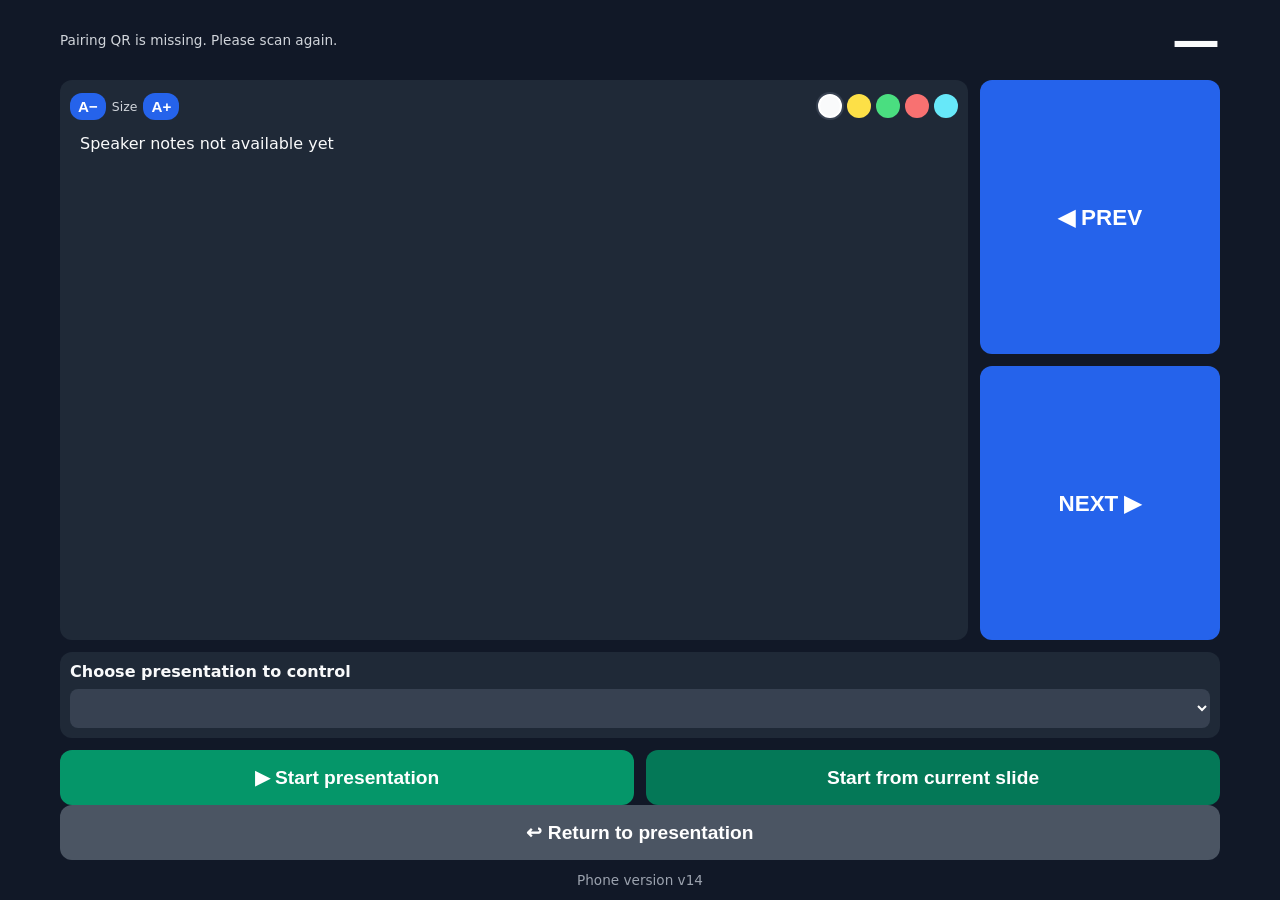
==== src/PresenterConsole.Desktop/wwwroot/index.html @ ba952f6d "feat: use select for presentation picker # Conflicts: #	TASKS.md" ====
<!doctype html>
<html lang="zh-Hant">
<head>
  <meta charset="utf-8"><meta name="viewport" content="width=device-width,initial-scale=1"><meta name="theme-color" content="#111827">
  <link rel="manifest" href="manifest.webmanifest?v=14"><link rel="stylesheet" href="app.css?v=14"><title>Presenter Console</title>
</head>
<body><main>
  <header class="status-bar"><div class="status-summary"><p id="status" data-i18n="connecting">連線中…</p><button id="wake-warning-toggle" class="warning-icon" type="button" data-i18n-aria="wakeWarningExpand" aria-label="展開螢幕鎖定警告" aria-expanded="false" hidden>⚠️</button></div><h1 id="slide">—</h1></header>
  <section id="wake-warning" class="warning" role="status" aria-live="polite" hidden><div><strong data-i18n="wakeTitle">⚠ 螢幕可能會自動鎖定</strong><p data-i18n="wakeText"></p><details><summary data-i18n="wakeSettings">查看設定路徑</summary><ul><li data-i18n="ios"></li><li data-i18n="android"></li></ul></details></div><button id="wake-retry" type="button" data-i18n="retryWake">重新啟用</button></section>
  <section class="primary-area" aria-label="Speaker notes and page controls">
    <section class="notes-panel">
      <div class="notes-toolbar" aria-label="Notes display controls">
        <button id="notes-decrease" type="button" data-i18n="fontDecrease" aria-label="Decrease notes text size">A−</button>
        <span data-i18n="fontSizeLabel">字級</span>
        <button id="notes-increase" type="button" data-i18n="fontIncrease" aria-label="Increase notes text size">A+</button>
        <div class="color-swatches" role="group" data-i18n-aria="colorLabel" aria-label="Notes text color">
          <button type="button" class="color-swatch color-white" data-note-color="#f9fafb" data-i18n-aria="colorWhite" aria-label="White"></button>
          <button type="button" class="color-swatch color-yellow" data-note-color="#fde047" data-i18n-aria="colorYellow" aria-label="Yellow"></button>
          <button type="button" class="color-swatch color-green" data-note-color="#4ade80" data-i18n-aria="colorGreen" aria-label="Green"></button>
          <button type="button" class="color-swatch color-red" data-note-color="#f87171" data-i18n-aria="colorRed" aria-label="Red"></button>
          <button type="button" class="color-swatch color-cyan" data-note-color="#67e8f9" data-i18n-aria="colorCyan" aria-label="Cyan"></button>
        </div>
      </div>
      <article id="notes" data-i18n="notFetched">尚未取得講稿</article>
    </section>
    <nav class="page-controls" aria-label="Page controls"><button id="prev" type="button" data-i18n="prev">◀ PREV</button><button id="next" type="button" data-i18n="next">NEXT ▶</button></nav>
  </section>
  <section class="secondary-area">
    <section class="presentation-picker" aria-labelledby="presentation-label">
      <h2 id="presentation-label" data-i18n="presentationLabel">選擇要控制的簡報</h2>
      <select id="presentation-select" aria-labelledby="presentation-label"></select>
    </section>
    <section class="presentation-controls" aria-label="Start presentation"><button id="start" type="button" data-i18n="start">▶ 開始簡報</button><button id="start-current" type="button" data-i18n="startCurrent">從目前頁開始</button></section>
    <button id="back" type="button" data-i18n="back">↩ 回簡報</button>
    <footer id="version"></footer>
  </section>
</main><script src="NoSleep.min.js?v=14"></script><script src="app.js?v=14"></script></body></html>
---- src/PresenterConsole.Desktop/wwwroot/app.css ----
:root {
  color-scheme: dark;
  font-family: system-ui, sans-serif;
  --page-gap: 12px;
}
body { margin: 0; background: #111827; color: #f9fafb; }
main {
  box-sizing: border-box;
  display: flex;
  flex-direction: column;
  gap: var(--page-gap);
  height: 100dvh;
  max-width: 900px;
  margin: auto;
  padding: max(12px, env(safe-area-inset-top))
    max(12px, env(safe-area-inset-right)) 0
    max(12px, env(safe-area-inset-left));
}
.status-bar {
  display: flex;
  align-items: center;
  justify-content: space-between;
  min-height: 32px;
  gap: 12px;
}
.status-summary { display: flex; align-items: center; min-width: 0; gap: 6px; }
#status {
  margin: 0;
  overflow: hidden;
  color: #d1d5db;
  font-size: .85rem;
  text-overflow: ellipsis;
  white-space: nowrap;
}
.warning-icon {
  min-width: 32px;
  padding: 2px 5px;
  color: #111827;
  background: #fbbf24;
  font-size: 1rem;
  line-height: 1.2;
}
h1 {
  flex: 0 0 auto;
  text-align: center;
  font-size: clamp(1.7rem, 6vw, 3rem);
  margin: 0;
}
.primary-area {
  display: flex;
  flex: 1 1 auto;
  flex-direction: column;
  gap: var(--page-gap);
  min-height: 0;
}
.notes-panel {
  display: flex;
  flex: 1 1 auto;
  flex-direction: column;
  min-height: 0;
  overflow: hidden;
  padding: 10px;
  background: #1f2937;
  border-radius: 12px;
}
.notes-toolbar {
  display: flex;
  align-items: center;
  flex: 0 0 auto;
  gap: 6px;
  min-height: 32px;
  color: #d1d5db;
  font-size: .78rem;
}
.notes-toolbar button { min-width: 34px; padding: 5px 8px; font-size: .95rem; }
.color-swatches { display: flex; gap: 5px; margin-left: auto; }
.color-swatch {
  min-width: 24px !important;
  width: 24px;
  height: 24px;
  padding: 0 !important;
  border: 2px solid transparent;
  border-radius: 50%;
}
.color-swatch[aria-pressed="true"] {
  border-color: #fff;
  box-shadow: 0 0 0 2px #374151;
}
.color-white { background: #f9fafb; }
.color-yellow { background: #fde047; }
.color-green { background: #4ade80; }
.color-red { background: #f87171; }
.color-cyan { background: #67e8f9; }
#notes {
  flex: 1 1 auto;
  min-height: 0;
  overflow: auto;
  padding: 10px;
  white-space: pre-wrap;
  color: #f9fafb;
  font-size: 1rem;
  line-height: 1.5;
}
button {
  border: 0;
  border-radius: 12px;
  color: white;
  background: #2563eb;
  font-size: 1.2rem;
  font-weight: bold;
  padding: 16px;
}
.presentation-controls { display: flex; gap: 12px; }
.presentation-controls button { flex: 1; background: #059669; }
.presentation-controls button:last-child { background: #047857; }
.presentation-picker {
  margin-bottom: 12px;
  padding: 10px;
  background: #1f2937;
  border-radius: 12px;
}
.presentation-picker h2 { margin: 0 0 8px; font-size: 1rem; }
#presentation-select {
  width: 100%;
  box-sizing: border-box;
  padding: 10px 12px;
  background: #374151;
  color: #fff;
  font-size: .95rem;
  border: 0;
  border-radius: 8px;
}
#back { width: 100%; background: #4b5563; }
.page-controls { display: flex; flex: 0 0 auto; gap: 12px; }
.page-controls button {
  flex: 1;
  min-height: 68px;
  padding: 16px 12px;
  font-size: clamp(1.1rem, 4vw, 1.4rem);
}
.secondary-area {
  flex: 0 0 auto;
  overflow-y: auto;
  padding-bottom: max(12px, env(safe-area-inset-bottom));
}
.warning {
  position: fixed;
  right: max(12px, env(safe-area-inset-right));
  bottom: max(12px, env(safe-area-inset-bottom));
  left: max(12px, env(safe-area-inset-left));
  z-index: 10;
  display: flex;
  align-items: flex-start;
  justify-content: space-between;
  gap: 12px;
  max-width: 876px;
  margin: auto;
  padding: 12px;
  color: #111827;
  background: #fbbf24;
  border-radius: 8px;
  box-shadow: 0 8px 24px #0008;
  opacity: 0;
  transform: translateY(12px);
  transition: opacity .18s ease, transform .18s ease;
  visibility: hidden;
}
.warning[hidden] { display: none; }
.warning.is-visible { opacity: 1; transform: translateY(0); visibility: visible; }
.warning button { padding: 8px 12px; color: #111827; background: #fff; }
.warning p { margin: 8px 0; }
.warning ul { margin: 8px 0 0; padding-left: 20px; }
#version { margin-top: 12px; color: #9ca3af; text-align: center; font-size: .85rem; }
@media (orientation: landscape) and (min-width: 600px) {
  main {
    max-width: 1200px;
    padding-right: max(20px, env(safe-area-inset-right));
    padding-left: max(20px, env(safe-area-inset-left));
  }
  .primary-area { flex-direction: row; }
  .notes-panel { min-width: 0; }
  .page-controls { flex: 0 0 clamp(150px, 22vw, 240px); flex-direction: column; }
  .page-controls button { min-height: 0; }
}
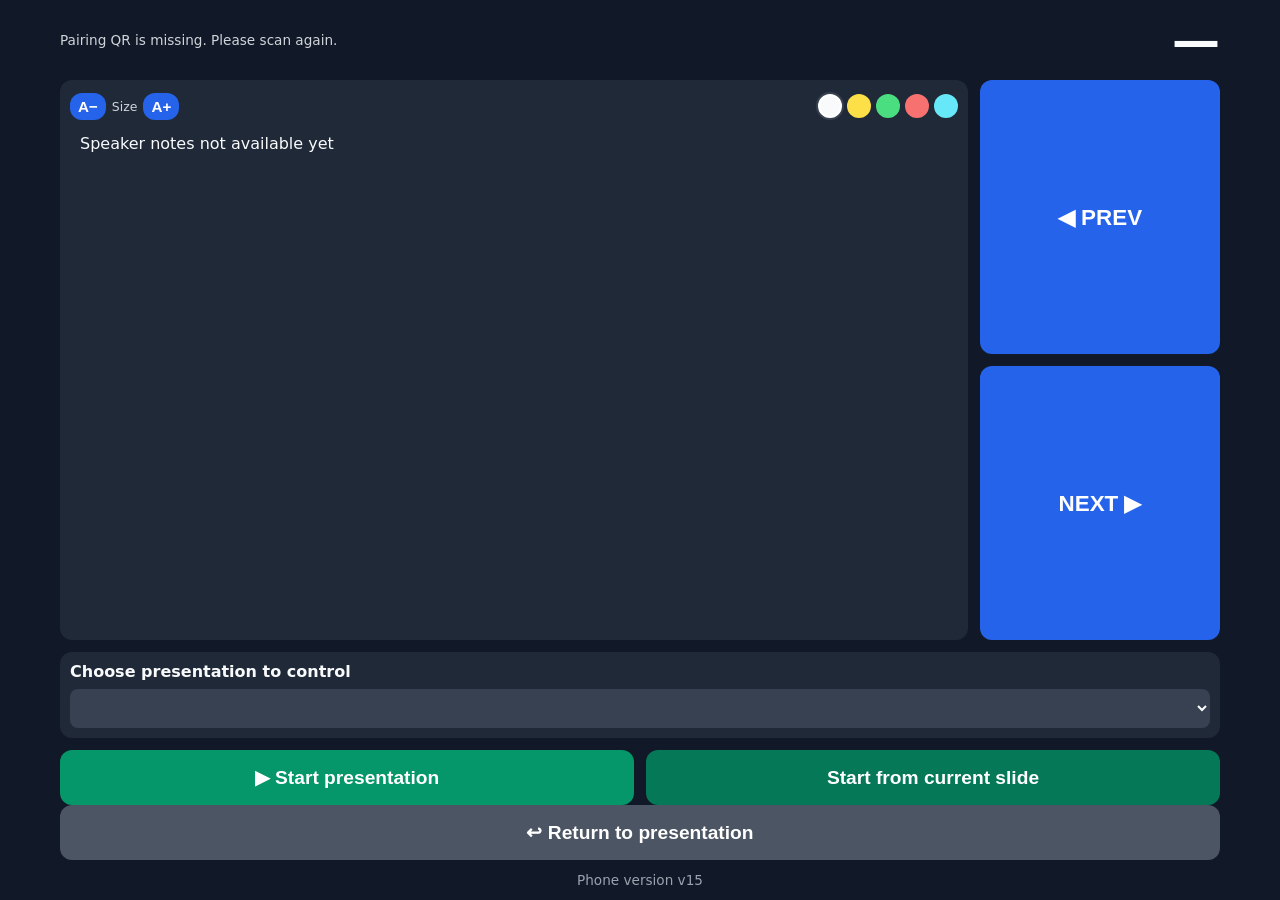
==== commit 3aaef7e0: "fix: bump PWA cache version to v15" ====
--- a/src/PresenterConsole.Desktop/wwwroot/index.html
+++ b/src/PresenterConsole.Desktop/wwwroot/index.html
@@ -2,11 +2,19 @@
 <html lang="zh-Hant">
 <head>
   <meta charset="utf-8"><meta name="viewport" content="width=device-width,initial-scale=1"><meta name="theme-color" content="#111827">
-  <link rel="manifest" href="manifest.webmanifest?v=14"><link rel="stylesheet" href="app.css?v=14"><title>Presenter Console</title>
+  <link rel="manifest" href="manifest.webmanifest?v=15">
+  <link rel="stylesheet" href="app.css?v=15">
+  <title>Presenter Console</title>
 </head>
 <body><main>
   <header class="status-bar"><div class="status-summary"><p id="status" data-i18n="connecting">連線中…</p><button id="wake-warning-toggle" class="warning-icon" type="button" data-i18n-aria="wakeWarningExpand" aria-label="展開螢幕鎖定警告" aria-expanded="false" hidden>⚠️</button></div><h1 id="slide">—</h1></header>
   <section id="wake-warning" class="warning" role="status" aria-live="polite" hidden><div><strong data-i18n="wakeTitle">⚠ 螢幕可能會自動鎖定</strong><p data-i18n="wakeText"></p><details><summary data-i18n="wakeSettings">查看設定路徑</summary><ul><li data-i18n="ios"></li><li data-i18n="android"></li></ul></details></div><button id="wake-retry" type="button" data-i18n="retryWake">重新啟用</button></section>
+  <section id="voice-warning" class="warning" role="status" aria-live="polite" hidden>
+    <div><strong data-i18n="voiceTitle">⚠ 手機未安裝中文語音</strong>
+      <p data-i18n="voiceText"></p>
+    </div>
+    <button id="voice-dismiss" type="button" data-i18n="voiceDismiss">關閉提示</button>
+  </section>
   <section class="primary-area" aria-label="Speaker notes and page controls">
     <section class="notes-panel">
       <div class="notes-toolbar" aria-label="Notes display controls">
@@ -34,4 +42,7 @@
     <button id="back" type="button" data-i18n="back">↩ 回簡報</button>
     <footer id="version"></footer>
   </section>
-</main><script src="NoSleep.min.js?v=14"></script><script src="app.js?v=14"></script></body></html>
+</main>
+<script src="NoSleep.min.js?v=15"></script>
+<script src="app.js?v=15"></script>
+</body></html>
--- a/src/PresenterConsole.Desktop/wwwroot/app.css
+++ b/src/PresenterConsole.Desktop/wwwroot/app.css
@@ -167,6 +167,7 @@
 }
 .warning[hidden] { display: none; }
 .warning.is-visible { opacity: 1; transform: translateY(0); visibility: visible; }
+#voice-warning { bottom: 88px; }
 .warning button { padding: 8px 12px; color: #111827; background: #fff; }
 .warning p { margin: 8px 0; }
 .warning ul { margin: 8px 0 0; padding-left: 20px; }
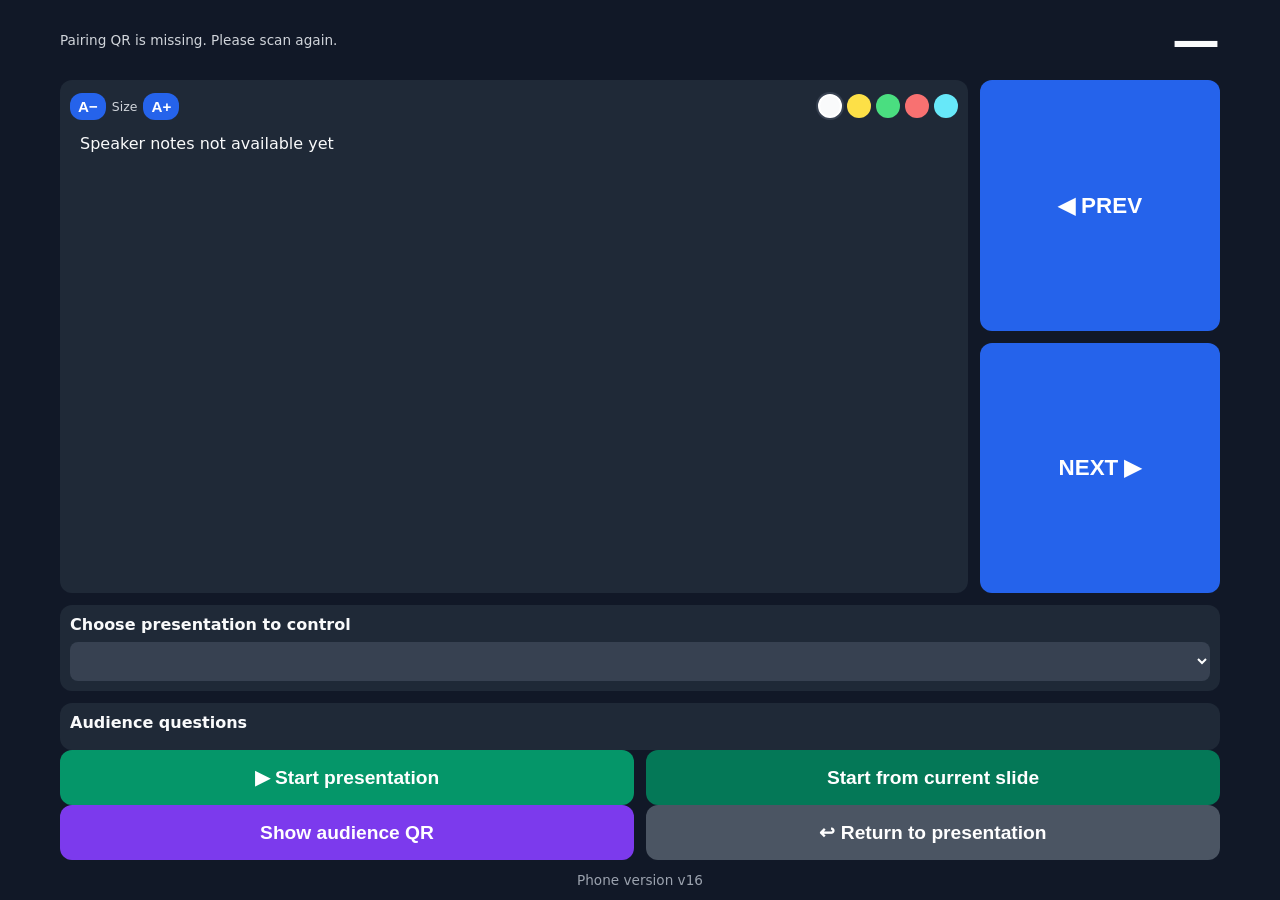
==== commit a67e24b9: "feat: add LAN audience Q&A flow (#93)" ====
--- a/src/PresenterConsole.Desktop/wwwroot/index.html
+++ b/src/PresenterConsole.Desktop/wwwroot/index.html
@@ -2,8 +2,8 @@
 <html lang="zh-Hant">
 <head>
   <meta charset="utf-8"><meta name="viewport" content="width=device-width,initial-scale=1"><meta name="theme-color" content="#111827">
-  <link rel="manifest" href="manifest.webmanifest?v=15">
-  <link rel="stylesheet" href="app.css?v=15">
+  <link rel="manifest" href="manifest.webmanifest?v=16">
+  <link rel="stylesheet" href="app.css?v=16">
   <title>Presenter Console</title>
 </head>
 <body><main>
@@ -38,11 +38,18 @@
       <h2 id="presentation-label" data-i18n="presentationLabel">選擇要控制的簡報</h2>
       <select id="presentation-select" aria-labelledby="presentation-label"></select>
     </section>
+    <section class="questions-panel" aria-labelledby="questions-label">
+      <h2 id="questions-label" data-i18n="questionsLabel">觀眾提問</h2>
+      <ul id="questions" aria-live="polite"></ul>
+    </section>
     <section class="presentation-controls" aria-label="Start presentation"><button id="start" type="button" data-i18n="start">▶ 開始簡報</button><button id="start-current" type="button" data-i18n="startCurrent">從目前頁開始</button></section>
-    <button id="back" type="button" data-i18n="back">↩ 回簡報</button>
+    <div class="scene-controls">
+      <button id="show-ask-qr" type="button" data-i18n="showAskQr">顯示提問 QR</button>
+      <button id="back" type="button" data-i18n="back">↩ 回簡報</button>
+    </div>
     <footer id="version"></footer>
   </section>
 </main>
-<script src="NoSleep.min.js?v=15"></script>
-<script src="app.js?v=15"></script>
+<script src="NoSleep.min.js?v=16"></script>
+<script src="app.js?v=16"></script>
 </body></html>
--- a/src/PresenterConsole.Desktop/wwwroot/app.css
+++ b/src/PresenterConsole.Desktop/wwwroot/app.css
@@ -120,6 +120,20 @@
   border-radius: 12px;
 }
 .presentation-picker h2 { margin: 0 0 8px; font-size: 1rem; }
+.questions-panel {
+  max-height: 180px;
+  overflow-y: auto;
+  padding: 10px;
+  background: #1f2937;
+  border-radius: 12px;
+}
+.questions-panel h2 { margin: 0 0 8px; font-size: 1rem; }
+#questions { display: grid; gap: 6px; margin: 0; padding: 0; list-style: none; }
+#questions li { display: flex; align-items: center; gap: 8px; color: #e5e7eb; }
+#questions li span { flex: 1; min-width: 0; overflow-wrap: anywhere; }
+#questions button { flex: 0 0 auto; padding: 6px 10px; font-size: .85rem; }
+.scene-controls { display: flex; gap: 12px; }
+.scene-controls button { flex: 1; background: #7c3aed; }
 #presentation-select {
   width: 100%;
   box-sizing: border-box;
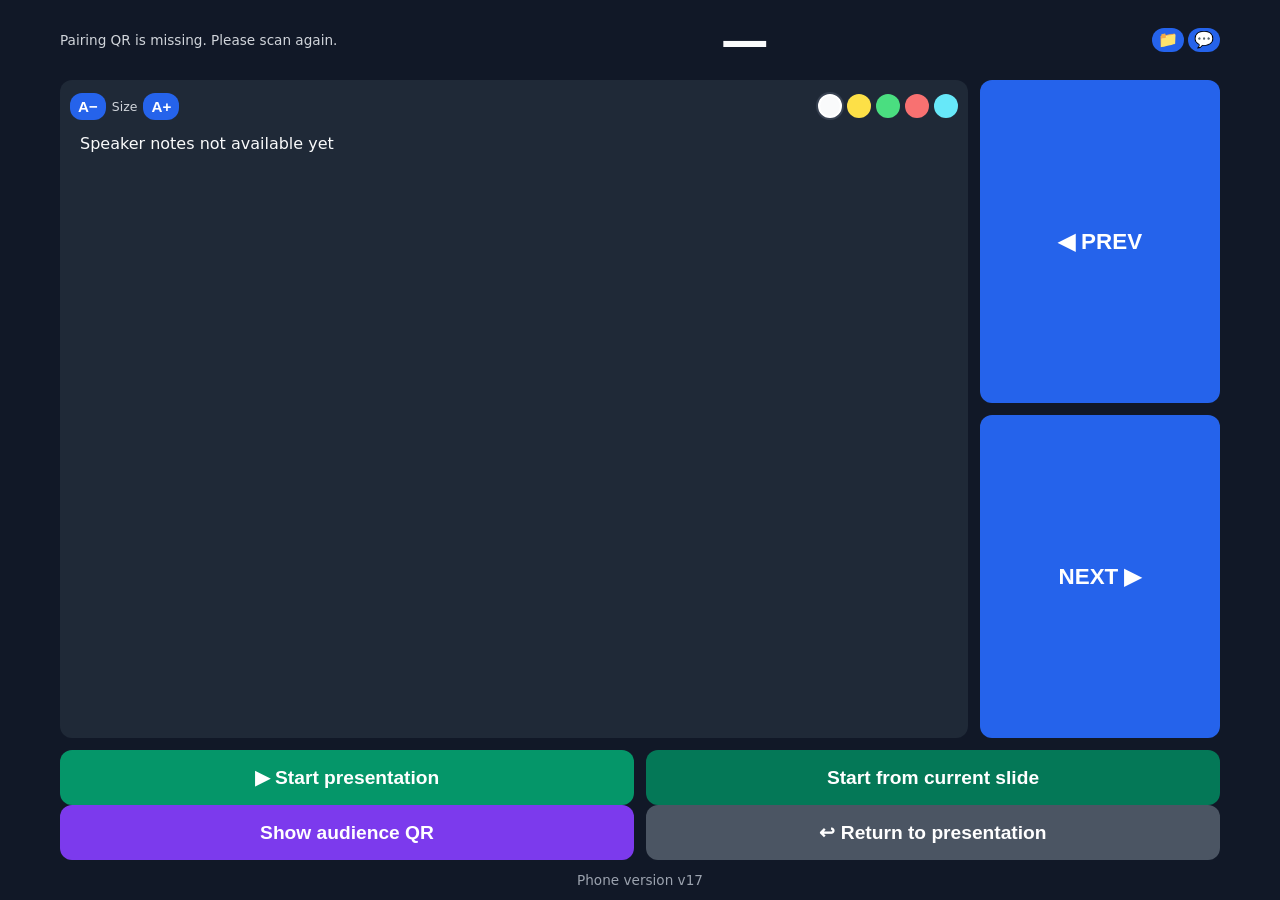
==== commit a102609f: "feat: collapse mobile secondary panels" ====
--- a/src/PresenterConsole.Desktop/wwwroot/index.html
+++ b/src/PresenterConsole.Desktop/wwwroot/index.html
@@ -2,12 +2,28 @@
 <html lang="zh-Hant">
 <head>
   <meta charset="utf-8"><meta name="viewport" content="width=device-width,initial-scale=1"><meta name="theme-color" content="#111827">
-  <link rel="manifest" href="manifest.webmanifest?v=16">
-  <link rel="stylesheet" href="app.css?v=16">
+  <link rel="manifest" href="manifest.webmanifest?v=17">
+  <link rel="stylesheet" href="app.css?v=17">
   <title>Presenter Console</title>
 </head>
 <body><main>
-  <header class="status-bar"><div class="status-summary"><p id="status" data-i18n="connecting">連線中…</p><button id="wake-warning-toggle" class="warning-icon" type="button" data-i18n-aria="wakeWarningExpand" aria-label="展開螢幕鎖定警告" aria-expanded="false" hidden>⚠️</button></div><h1 id="slide">—</h1></header>
+  <header class="status-bar">
+    <div class="status-summary">
+      <p id="status" data-i18n="connecting">連線中…</p>
+      <button id="wake-warning-toggle" class="warning-icon" type="button"
+        data-i18n-aria="wakeWarningExpand" aria-label="展開螢幕鎖定警告"
+        aria-expanded="false" hidden>⚠️</button>
+    </div>
+    <h1 id="slide">—</h1>
+    <div class="panel-toggles">
+      <button id="presentation-toggle" class="panel-toggle" type="button"
+        data-i18n-aria="presentationPanelExpand" aria-label="展開選擇簡報面板"
+        aria-expanded="false">📁</button>
+      <button id="questions-toggle" class="panel-toggle" type="button"
+        data-i18n-aria="questionsPanelExpand" aria-label="展開觀眾提問面板"
+        aria-expanded="false">💬</button>
+    </div>
+  </header>
   <section id="wake-warning" class="warning" role="status" aria-live="polite" hidden><div><strong data-i18n="wakeTitle">⚠ 螢幕可能會自動鎖定</strong><p data-i18n="wakeText"></p><details><summary data-i18n="wakeSettings">查看設定路徑</summary><ul><li data-i18n="ios"></li><li data-i18n="android"></li></ul></details></div><button id="wake-retry" type="button" data-i18n="retryWake">重新啟用</button></section>
   <section id="voice-warning" class="warning" role="status" aria-live="polite" hidden>
     <div><strong data-i18n="voiceTitle">⚠ 手機未安裝中文語音</strong>
@@ -34,11 +50,11 @@
     <nav class="page-controls" aria-label="Page controls"><button id="prev" type="button" data-i18n="prev">◀ PREV</button><button id="next" type="button" data-i18n="next">NEXT ▶</button></nav>
   </section>
   <section class="secondary-area">
-    <section class="presentation-picker" aria-labelledby="presentation-label">
+    <section class="presentation-picker" aria-labelledby="presentation-label" hidden>
       <h2 id="presentation-label" data-i18n="presentationLabel">選擇要控制的簡報</h2>
       <select id="presentation-select" aria-labelledby="presentation-label"></select>
     </section>
-    <section class="questions-panel" aria-labelledby="questions-label">
+    <section class="questions-panel" aria-labelledby="questions-label" hidden>
       <h2 id="questions-label" data-i18n="questionsLabel">觀眾提問</h2>
       <ul id="questions" aria-live="polite"></ul>
     </section>
@@ -50,6 +66,6 @@
     <footer id="version"></footer>
   </section>
 </main>
-<script src="NoSleep.min.js?v=16"></script>
-<script src="app.js?v=16"></script>
+<script src="NoSleep.min.js?v=17"></script>
+<script src="app.js?v=17"></script>
 </body></html>
--- a/src/PresenterConsole.Desktop/wwwroot/app.css
+++ b/src/PresenterConsole.Desktop/wwwroot/app.css
@@ -24,6 +24,13 @@
   gap: 12px;
 }
 .status-summary { display: flex; align-items: center; min-width: 0; gap: 6px; }
+.panel-toggles { display: flex; flex: 0 0 auto; gap: 4px; }
+.panel-toggle {
+  min-width: 32px;
+  padding: 2px 5px;
+  font-size: 1rem;
+  line-height: 1.2;
+}
 #status {
   margin: 0;
   overflow: hidden;
@@ -180,6 +187,7 @@
   visibility: hidden;
 }
 .warning[hidden] { display: none; }
+[hidden] { display: none !important; }
 .warning.is-visible { opacity: 1; transform: translateY(0); visibility: visible; }
 #voice-warning { bottom: 88px; }
 .warning button { padding: 8px 12px; color: #111827; background: #fff; }
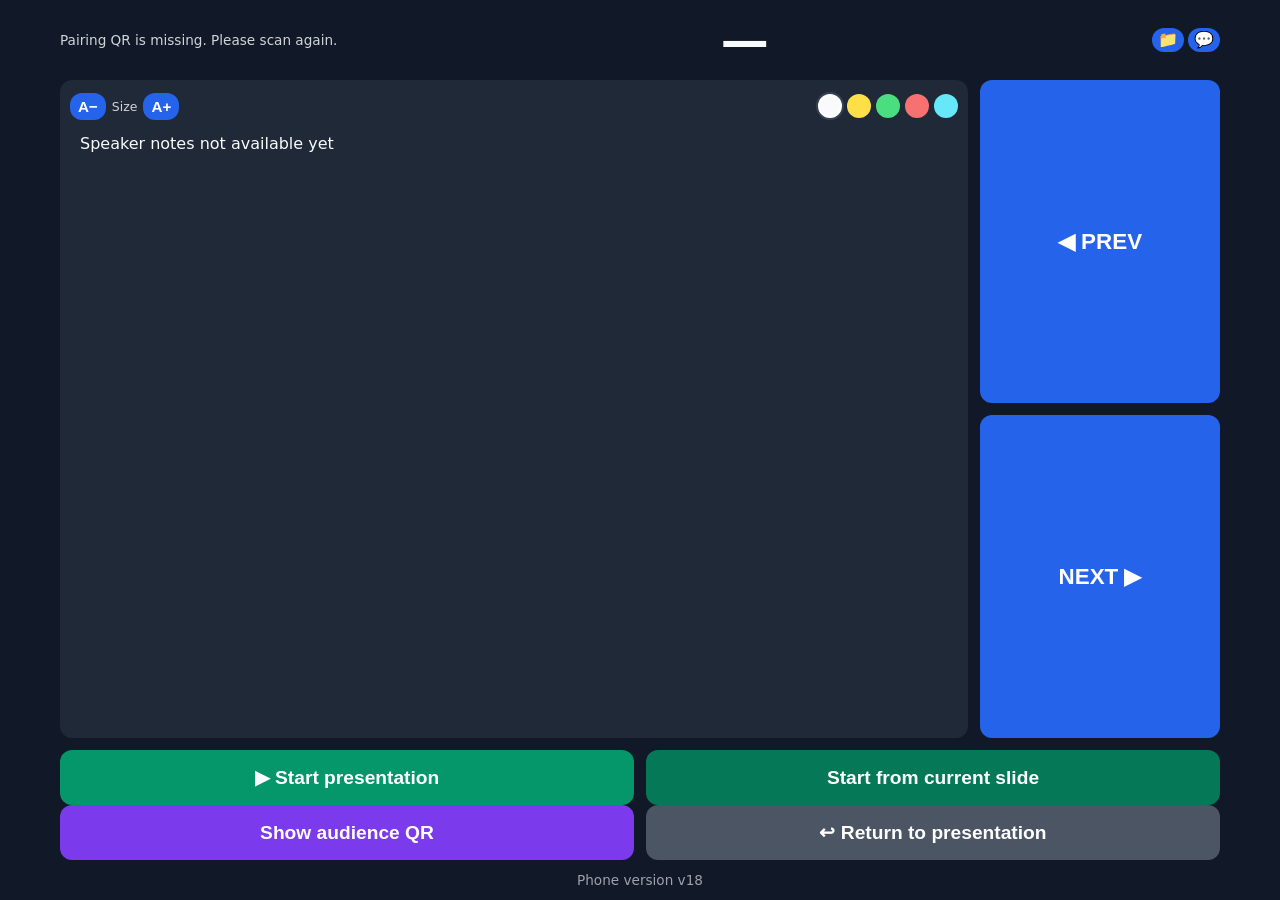
==== commit 788dde1d: "feat: add OpenDesign video playback controls" ====
--- a/src/PresenterConsole.Desktop/wwwroot/index.html
+++ b/src/PresenterConsole.Desktop/wwwroot/index.html
@@ -2,8 +2,8 @@
 <html lang="zh-Hant">
 <head>
   <meta charset="utf-8"><meta name="viewport" content="width=device-width,initial-scale=1"><meta name="theme-color" content="#111827">
-  <link rel="manifest" href="manifest.webmanifest?v=17">
-  <link rel="stylesheet" href="app.css?v=17">
+  <link rel="manifest" href="manifest.webmanifest?v=18">
+  <link rel="stylesheet" href="app.css?v=18">
   <title>Presenter Console</title>
 </head>
 <body><main>
@@ -47,6 +47,10 @@
       </div>
       <article id="notes" data-i18n="notFetched">尚未取得講稿</article>
     </section>
+    <section id="video-panel" class="video-panel" aria-labelledby="video-label" hidden>
+      <h2 id="video-label" data-i18n="videoPanelLabel">影片</h2>
+      <div id="videos"></div>
+    </section>
     <nav class="page-controls" aria-label="Page controls"><button id="prev" type="button" data-i18n="prev">◀ PREV</button><button id="next" type="button" data-i18n="next">NEXT ▶</button></nav>
   </section>
   <section class="secondary-area">
@@ -66,6 +70,6 @@
     <footer id="version"></footer>
   </section>
 </main>
-<script src="NoSleep.min.js?v=17"></script>
-<script src="app.js?v=17"></script>
+<script src="NoSleep.min.js?v=18"></script>
+<script src="app.js?v=18"></script>
 </body></html>
--- a/src/PresenterConsole.Desktop/wwwroot/app.css
+++ b/src/PresenterConsole.Desktop/wwwroot/app.css
@@ -70,6 +70,15 @@
   background: #1f2937;
   border-radius: 12px;
 }
+.video-panel {
+  flex: 0 0 auto;
+  padding: 10px;
+  background: #1f2937;
+  border-radius: 12px;
+}
+.video-panel h2 { margin: 0 0 8px; font-size: 1rem; }
+#videos { display: grid; gap: 8px; }
+#videos button { width: 100%; padding: 10px; font-size: .95rem; }
 .notes-toolbar {
   display: flex;
   align-items: center;
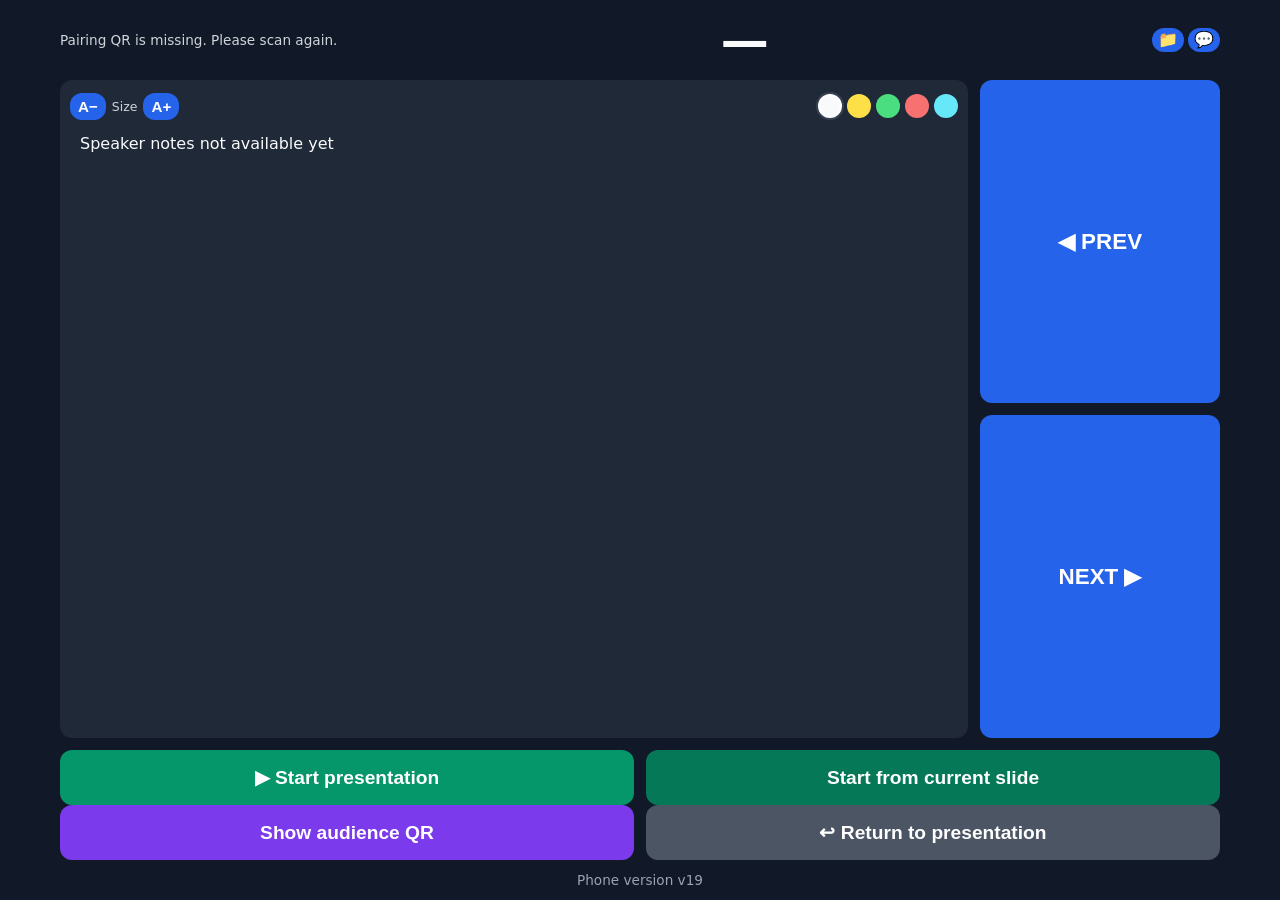
==== commit f9476a0b: "feat: add PowerPoint notes video playback" ====
--- a/src/PresenterConsole.Desktop/wwwroot/index.html
+++ b/src/PresenterConsole.Desktop/wwwroot/index.html
@@ -2,8 +2,8 @@
 <html lang="zh-Hant">
 <head>
   <meta charset="utf-8"><meta name="viewport" content="width=device-width,initial-scale=1"><meta name="theme-color" content="#111827">
-  <link rel="manifest" href="manifest.webmanifest?v=18">
-  <link rel="stylesheet" href="app.css?v=18">
+  <link rel="manifest" href="manifest.webmanifest?v=19">
+  <link rel="stylesheet" href="app.css?v=19">
   <title>Presenter Console</title>
 </head>
 <body><main>
@@ -70,6 +70,6 @@
     <footer id="version"></footer>
   </section>
 </main>
-<script src="NoSleep.min.js?v=18"></script>
-<script src="app.js?v=18"></script>
+<script src="NoSleep.min.js?v=19"></script>
+<script src="app.js?v=19"></script>
 </body></html>
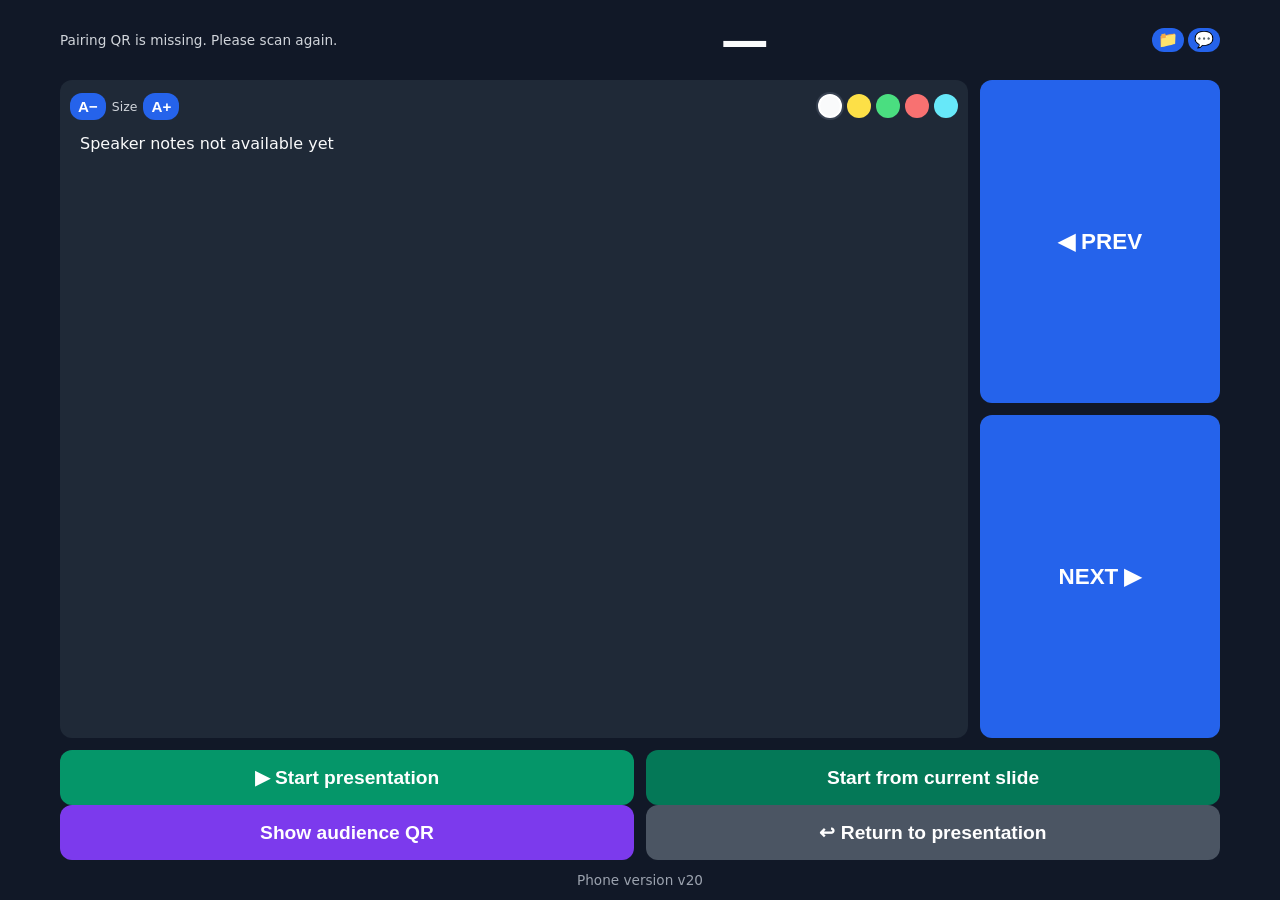
==== commit 8d113ccf: "fix: reset notes scroll on slide change" ====
--- a/src/PresenterConsole.Desktop/wwwroot/index.html
+++ b/src/PresenterConsole.Desktop/wwwroot/index.html
@@ -2,8 +2,8 @@
 <html lang="zh-Hant">
 <head>
   <meta charset="utf-8"><meta name="viewport" content="width=device-width,initial-scale=1"><meta name="theme-color" content="#111827">
-  <link rel="manifest" href="manifest.webmanifest?v=19">
-  <link rel="stylesheet" href="app.css?v=19">
+  <link rel="manifest" href="manifest.webmanifest?v=20">
+  <link rel="stylesheet" href="app.css?v=20">
   <title>Presenter Console</title>
 </head>
 <body><main>
@@ -70,6 +70,6 @@
     <footer id="version"></footer>
   </section>
 </main>
-<script src="NoSleep.min.js?v=19"></script>
-<script src="app.js?v=19"></script>
+<script src="NoSleep.min.js?v=20"></script>
+<script src="app.js?v=20"></script>
 </body></html>
